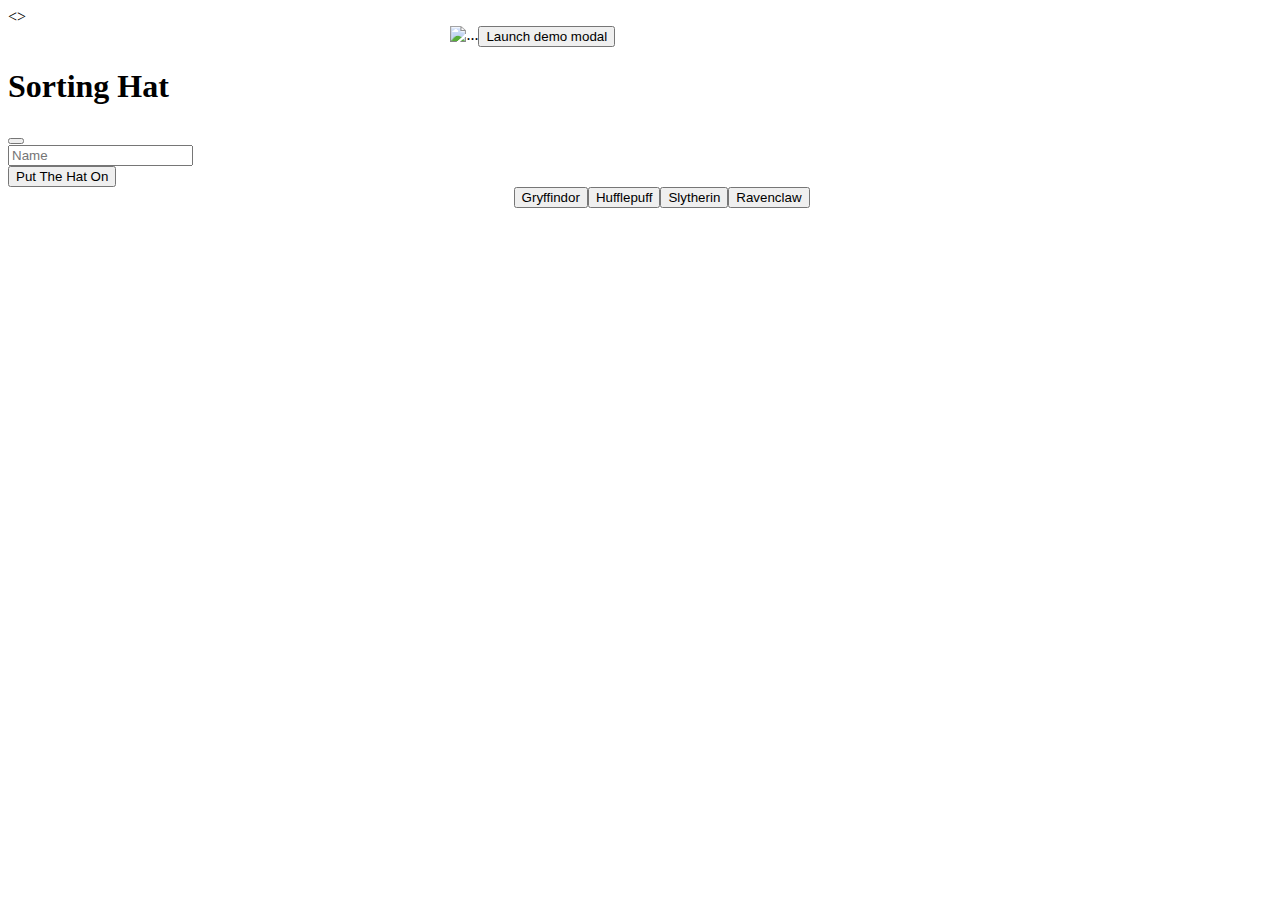
==== index.html @ 1ee0fa41 "Merge pull request #11 from datcog1111/setup" ====
<!DOCTYPE html>
<html lang="en">
<head>
  <meta charset="UTF-8">
  <meta http-equiv="X-UA-Compatible" content="IE=edge">
  <meta name="viewport" content="width=device-width, initial-scale=1.0">
  <title>HOGGY WORTY</title>
  <link href="https://cdn.jsdelivr.net/npm/bootstrap@5.3.0-alpha3/dist/css/bootstrap.min.css" rel="stylesheet" integrity="sha384-KK94CHFLLe+nY2dmCWGMq91rCGa5gtU4mk92HdvYe+M/SXH301p5ILy+dN9+nJOZ" crossorigin="anonymous">
  <link rel="stylesheet" href="main.css">
  
</head>
<>
  <div class="card" id="sorting" style="width: 18rem;">
    <img src="https://i.ebayimg.com/images/g/6v4AAOSw-a1bCvDC/s-l1600.jpg" class="card-img-top" alt="...">
    <div class="card-body">
      <button type="button" class="btn btn-dark" data-bs-toggle="modal" data-bs-target="#exampleModal">
        Launch demo modal
      </button>
    </div>
  </div>
  <div class="modal fade" id="exampleModal" tabindex="-1" aria-labelledby="exampleModalLabel" aria-hidden="true">
    <div class="modal-dialog">
      <div class="modal-content">
        <div class="modal-header">
          <h1 class="modal-title fs-5" id="exampleModalLabel">Sorting Hat</h1>
          <button type="button" class="btn-close" data-bs-dismiss="modal" aria-label="Close"></button>
        </div>
        <div class="modal-body">
          <form>
            <div class="form-group">
              <input type="text" class="form-control" id="name" aria-describedby="name" placeholder="Name">
            </div>
            <button type="submit" id="form-submit"class="btn btn-dark" data-bs-dismiss="modal">Put The Hat On</button>
          </form>
        </div>
      </div>
    </div>
  </div>

<div class="house-btn">
  <button type="button" id="gryffindor-btn" class="btn btn-light">Gryffindor</button>
  <button type="button" id="hufflepuff-btn"class="btn btn-light">Hufflepuff</button>
  <button type="button" id="slytherin-btn"class="btn btn-light">Slytherin</button>
  <button type="button" id="ravenclaw-btn"class="btn btn-light">Ravenclaw</button>
</div>
  <div id="app">

  </div>
 <div id="voldy-army"> 
<h5 id="army">VOLDAMORT'S ARMY</h5>
  <div id="expelled-students">


  </div>
</div>
  <script src="https://cdn.jsdelivr.net/npm/bootstrap@5.3.0-alpha3/dist/js/bootstrap.bundle.min.js" integrity="sha384-ENjdO4Dr2bkBIFxQpeoTz1HIcje39Wm4jDKdf19U8gI4ddQ3GYNS7NTKfAdVQSZe" crossorigin="anonymous"></script>
  <script src="main.js"></script>

</body>
</html>
---- main.css ----
body {
  background-image:url("https://st2.depositphotos.com/3776273/9208/i/450/depositphotos_92087088-stock-photo-great-black-gradient-background.jpg")
  
}

@font-face {
  src: url(DarkPalladin-qoGx.ttf);
  font-family: DarkPalladin;
  
}

.house-btn {
  display:flex;
  width:15%;
  margin-left: 40%;
  font-family: DarkPalladin;
}


#sorting {
  display:flex;
  margin-left:35%;
  
  
}

#app {
  display:flex;
  gap:10px;
}

.card {
  border-radius:20px;
  font-family: DarkPalladin;
}

.form {
  font-family:DarkPalladin;
}

#army {
  color:white;
}



/* Start https://www.cursors-4u.com */ * {cursor: url(https://cur.cursors-4u.net/others/oth-3/oth258.cur), auto !important;} /* End https://www.cursors-4u.com */
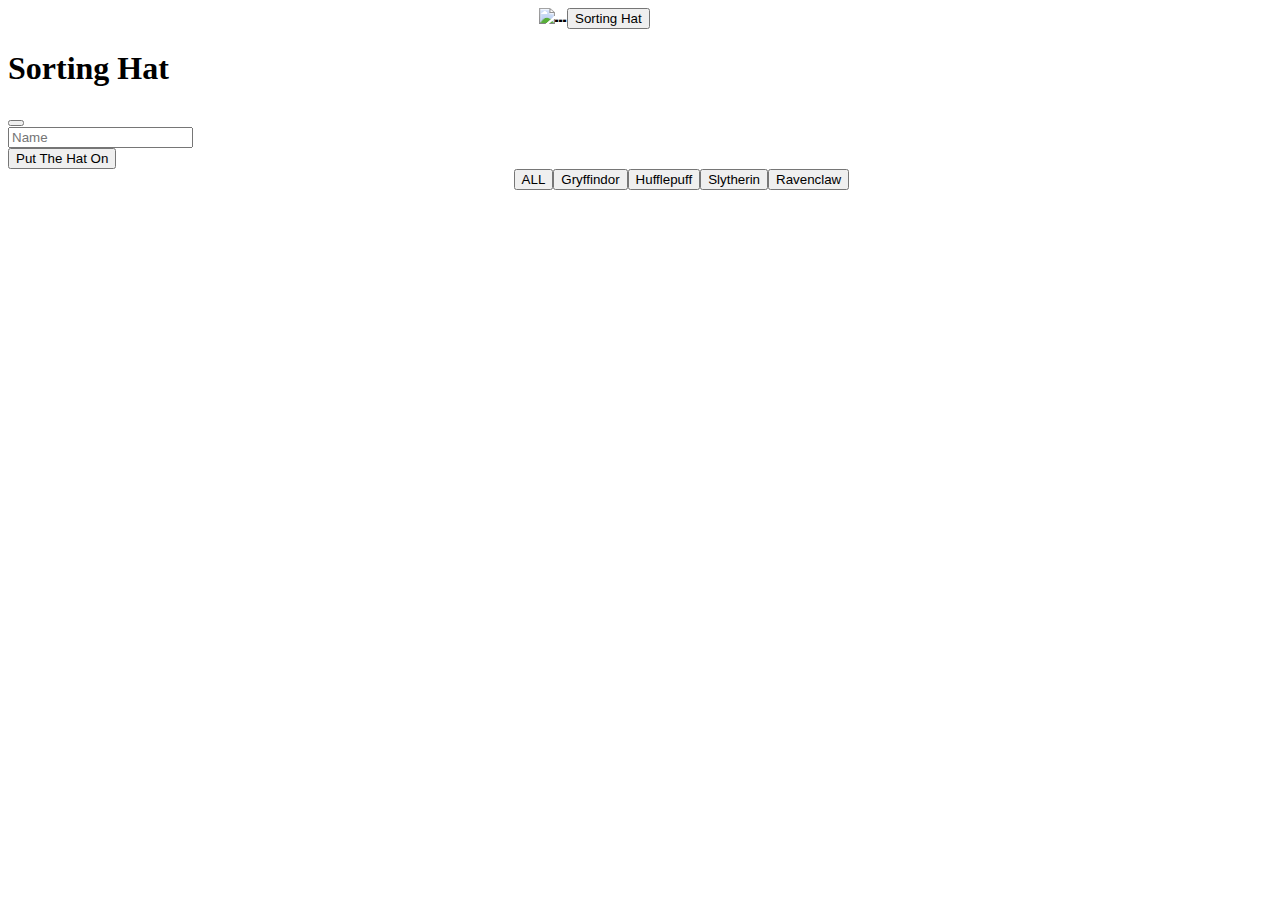
==== commit 9bfed755: "to not f anything up" ====
--- a/index.html
+++ b/index.html
@@ -9,12 +9,12 @@
   <link rel="stylesheet" href="main.css">
   
 </head>
-<>
+<body>
   <div class="card" id="sorting" style="width: 18rem;">
     <img src="https://i.ebayimg.com/images/g/6v4AAOSw-a1bCvDC/s-l1600.jpg" class="card-img-top" alt="...">
     <div class="card-body">
-      <button type="button" class="btn btn-dark" data-bs-toggle="modal" data-bs-target="#exampleModal">
-        Launch demo modal
+      <button type="button" class="btn btn-light" data-bs-toggle="modal" data-bs-target="#exampleModal">
+        Sorting Hat
       </button>
     </div>
   </div>
@@ -30,7 +30,7 @@
             <div class="form-group">
               <input type="text" class="form-control" id="name" aria-describedby="name" placeholder="Name">
             </div>
-            <button type="submit" id="form-submit"class="btn btn-dark" data-bs-dismiss="modal">Put The Hat On</button>
+            <button type="submit" id="form-submit"class="btn btn-light" data-bs-dismiss="modal">Put The Hat On</button>
           </form>
         </div>
       </div>
@@ -38,6 +38,7 @@
   </div>
 
 <div class="house-btn">
+  <button type="button" id="all-btn" class="btn btn-light">ALL</button>
   <button type="button" id="gryffindor-btn" class="btn btn-light">Gryffindor</button>
   <button type="button" id="hufflepuff-btn"class="btn btn-light">Hufflepuff</button>
   <button type="button" id="slytherin-btn"class="btn btn-light">Slytherin</button>
@@ -46,8 +47,9 @@
   <div id="app">
 
   </div>
- <div id="voldy-army"> 
+ 
 <h5 id="army">VOLDAMORT'S ARMY</h5>
+<div id="voldy" class="voldy">
   <div id="expelled-students">
 
 
--- a/main.css
+++ b/main.css
@@ -4,8 +4,8 @@
 }
 
 @font-face {
-  src: url(DarkPalladin-qoGx.ttf);
-  font-family: DarkPalladin;
+  src: url(DarkDimension-ollx.ttf);
+  font-family: DarkDimension;
   
 }
 
@@ -13,12 +13,13 @@
   display:flex;
   width:15%;
   margin-left: 40%;
-  font-family: DarkPalladin;
+  font-family: DarkDimension;
 }
 
 
 #sorting {
   display:flex;
+  justify-content:center;
   margin-left:35%;
   
   
@@ -31,15 +32,42 @@
 
 .card {
   border-radius:20px;
-  font-family: DarkPalladin;
+  font-family: DarkDimension;
+  
 }
 
 .form {
-  font-family:DarkPalladin;
+  font-family:DarkDimension;
+}
+
+
+#expelled-students {
+  display:flex;
+  gap: 10px;
+  justify-content:space-between;
+  
 }
 
 #army {
   color:white;
+  display:flex;
+  justify-content:center;
+  font-family:DarkDimension;
+}
+
+.voldy {
+  display:flex;
+  flex-direction:row;
+  justify-content:space-around;
+  gap:20px;
+  
+
+}
+#army-card {
+  display:flex;
+  gap: 20px;
+  justify-content:space-between;
+
 }
 
 
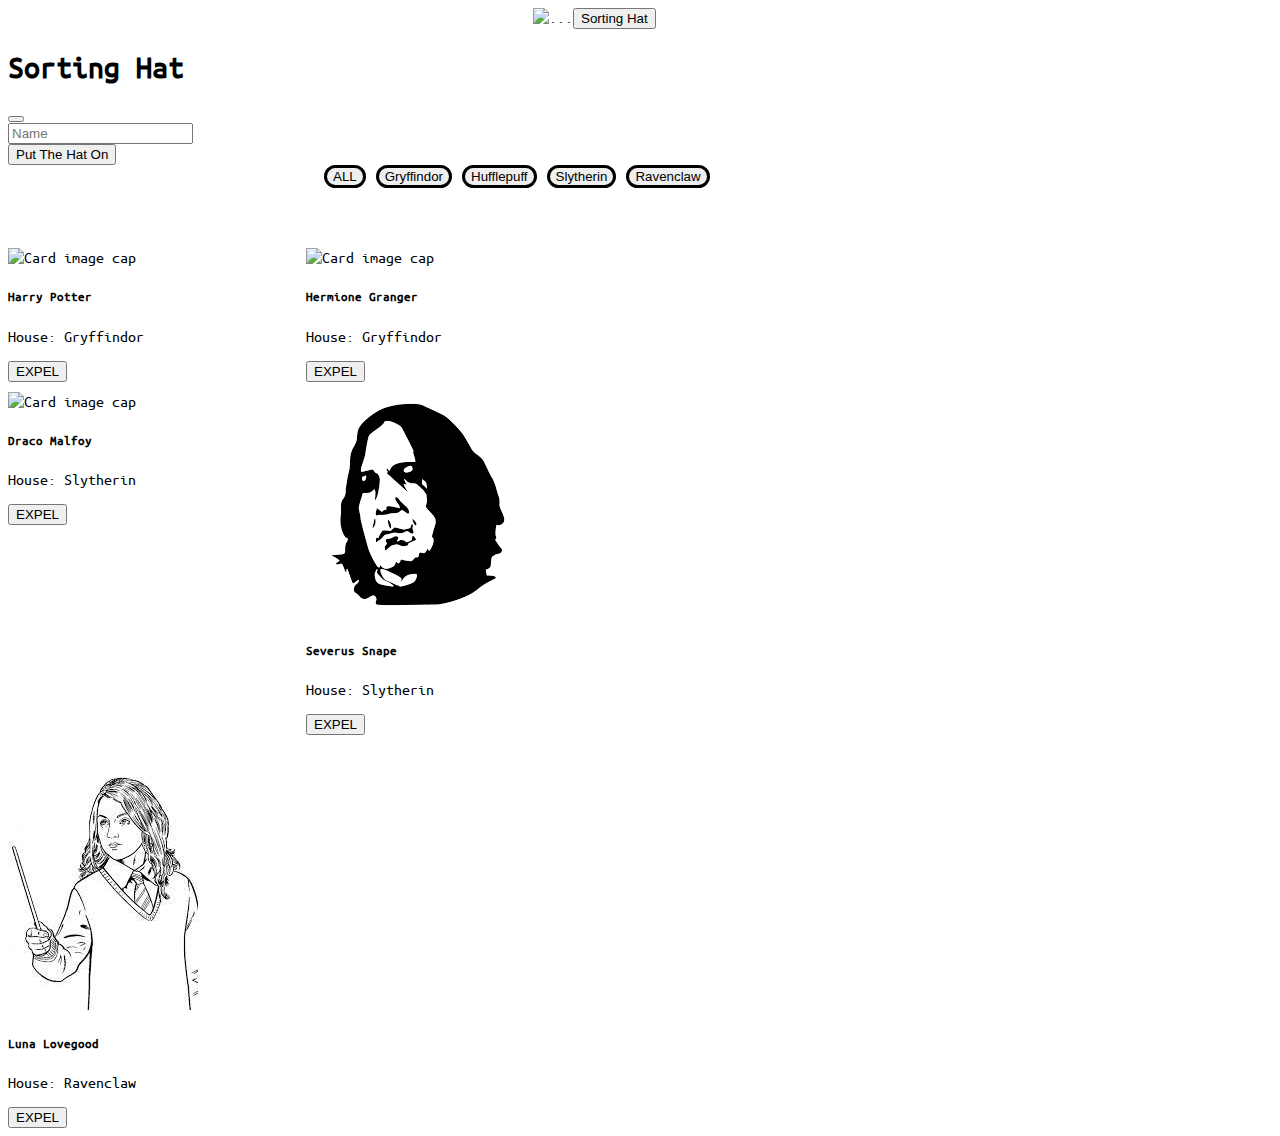
==== commit ce761941: "doneee" ====
--- a/index.html
+++ b/index.html
@@ -43,17 +43,21 @@
   <button type="button" id="hufflepuff-btn"class="btn btn-light">Hufflepuff</button>
   <button type="button" id="slytherin-btn"class="btn btn-light">Slytherin</button>
   <button type="button" id="ravenclaw-btn"class="btn btn-light">Ravenclaw</button>
+  
 </div>
+<h5 id="army" class="army">VOLDAMORT'S ARMY</h5>
+<div id="container" class="container">
   <div id="app">
 
   </div>
  
-<h5 id="army">VOLDAMORT'S ARMY</h5>
+
 <div id="voldy" class="voldy">
-  <div id="expelled-students">
+  <div id="expelled-students" class="expelled">
 
 
   </div>
+</div>
 </div>
   <script src="https://cdn.jsdelivr.net/npm/bootstrap@5.3.0-alpha3/dist/js/bootstrap.bundle.min.js" integrity="sha384-ENjdO4Dr2bkBIFxQpeoTz1HIcje39Wm4jDKdf19U8gI4ddQ3GYNS7NTKfAdVQSZe" crossorigin="anonymous"></script>
   <script src="main.js"></script>
--- a/main.css
+++ b/main.css
@@ -4,16 +4,44 @@
 }
 
 @font-face {
-  src: url(DarkDimension-ollx.ttf);
-  font-family: DarkDimension;
+  src: url(UbuntuMono-KyeD.ttf);
+  font-family: UbuntuMono;
   
 }
 
 .house-btn {
   display:flex;
   width:15%;
-  margin-left: 40%;
-  font-family: DarkDimension;
+  margin-left: 25%;
+  font-family: UbuntuMono;
+  border-radius:20px;
+  
+  gap:10px;
+}
+
+#all-btn {
+border:3px solid black;
+border-radius:15px;
+
+}
+#gryffindor-btn {
+  border:3px solid black;
+  border-radius:15px;
+}
+
+#hufflepuff-btn {
+  border:3px solid black;
+  border-radius:15px;
+}
+
+#slytherin-btn {
+  border: 3px solid black;
+  border-radius:15px;
+}
+
+#ravenclaw-btn {
+  border: 3px solid black;
+  border-radius:15px;
 }
 
 
@@ -25,34 +53,58 @@
   
 }
 
+.container {
+  display:flex;
+  flex-direction:row;
+  flex-wrap:nowrap;
+  
+}
+
+#army-card {
+  background-color:red;
+}
+
+.expelled {
+  display:flex;
+ gap:10px;
+  max-height:500px;
+
+}
+
 #app {
   display:flex;
+  flex-wrap:wrap;
   gap:10px;
+  max-width:700px;
 }
 
 .card {
   border-radius:20px;
-  font-family: DarkDimension;
+  font-family: UbuntuMono;
   
 }
 
-.form {
-  font-family:DarkDimension;
+form {
+  font-family:UbuntuMono;
 }
 
 
-#expelled-students {
-  display:flex;
-  gap: 10px;
-  justify-content:space-between;
-  
+
+
+
+#exampleModalLabel {
+  font-family:UbuntuMono;
 }
 
-#army {
+
+
+
+.army {
   color:white;
   display:flex;
+  margin-left:40%;
   justify-content:center;
-  font-family:DarkDimension;
+  font-family:UbuntuMono;
 }
 
 .voldy {
